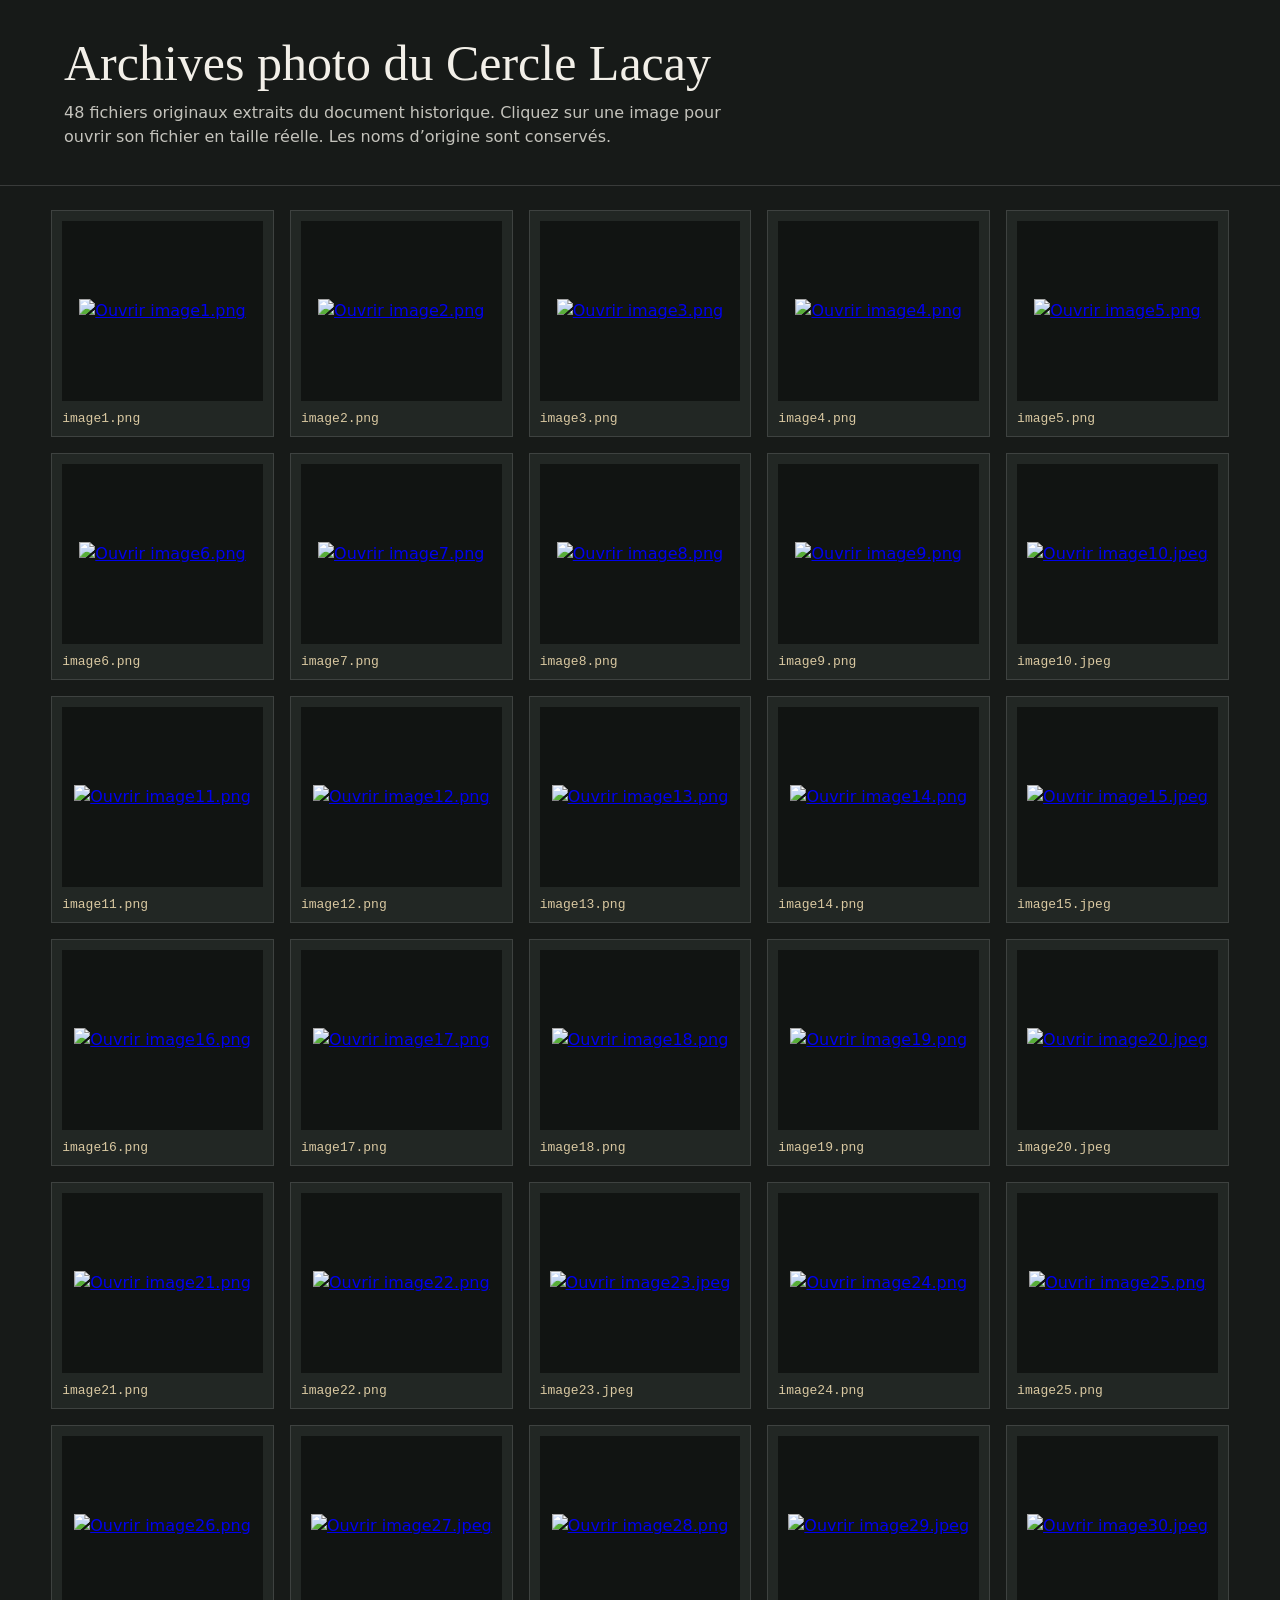
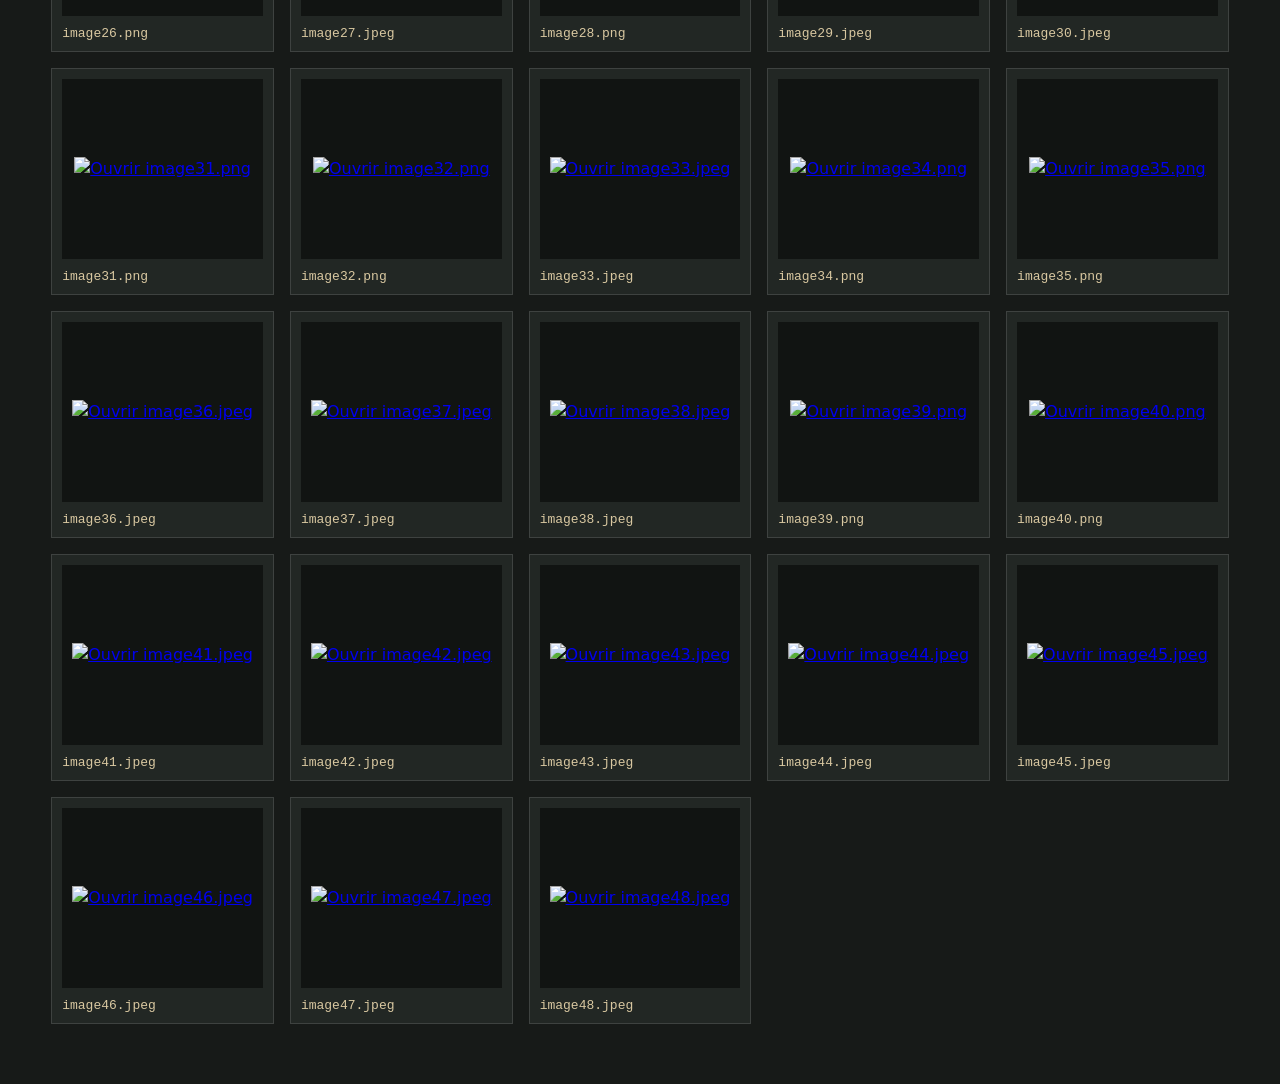
==== assets/archives/index.html @ a34129f1 "Ajouter la page des archives du Cercle" ====
<!doctype html>
<html lang="fr"><head><meta charset="utf-8"><meta name="viewport" content="width=device-width, initial-scale=1"><title>Archives photo · Cercle Lacay</title>
<style>
*{box-sizing:border-box}body{margin:0;background:#171a18;color:#f2efe8;font:16px/1.5 system-ui,sans-serif}header{padding:36px clamp(20px,5vw,70px);border-bottom:1px solid #ffffff25}h1{font:500 clamp(30px,4vw,50px)/1.1 Georgia,serif;margin:0 0 10px}header p{max-width:700px;color:#c4c3bc;margin:0}main{padding:24px clamp(16px,4vw,56px) 60px;display:grid;grid-template-columns:repeat(auto-fill,minmax(min(100%,220px),1fr));gap:16px}figure{margin:0;border:1px solid #ffffff20;background:#222724;padding:10px;display:flex;flex-direction:column;gap:10px}a{display:grid;place-items:center;min-height:180px;background:#111412}img{display:block;max-width:100%;max-height:260px;width:auto;height:auto;object-fit:contain}figcaption{font:13px ui-monospace,monospace;color:#d9c8a1}a:focus-visible{outline:2px solid #d7b775;outline-offset:3px}
</style></head><body><header><h1>Archives photo du Cercle Lacay</h1><p>48 fichiers originaux extraits du document historique. Cliquez sur une image pour ouvrir son fichier en taille réelle. Les noms d’origine sont conservés.</p></header><main><figure><a href="./image1.png" target="_blank" rel="noopener"><img src="./image1.png" alt="Ouvrir image1.png" loading="lazy"></a><figcaption>image1.png</figcaption></figure>
<figure><a href="./image2.png" target="_blank" rel="noopener"><img src="./image2.png" alt="Ouvrir image2.png" loading="lazy"></a><figcaption>image2.png</figcaption></figure>
<figure><a href="./image3.png" target="_blank" rel="noopener"><img src="./image3.png" alt="Ouvrir image3.png" loading="lazy"></a><figcaption>image3.png</figcaption></figure>
<figure><a href="./image4.png" target="_blank" rel="noopener"><img src="./image4.png" alt="Ouvrir image4.png" loading="lazy"></a><figcaption>image4.png</figcaption></figure>
<figure><a href="./image5.png" target="_blank" rel="noopener"><img src="./image5.png" alt="Ouvrir image5.png" loading="lazy"></a><figcaption>image5.png</figcaption></figure>
<figure><a href="./image6.png" target="_blank" rel="noopener"><img src="./image6.png" alt="Ouvrir image6.png" loading="lazy"></a><figcaption>image6.png</figcaption></figure>
<figure><a href="./image7.png" target="_blank" rel="noopener"><img src="./image7.png" alt="Ouvrir image7.png" loading="lazy"></a><figcaption>image7.png</figcaption></figure>
<figure><a href="./image8.png" target="_blank" rel="noopener"><img src="./image8.png" alt="Ouvrir image8.png" loading="lazy"></a><figcaption>image8.png</figcaption></figure>
<figure><a href="./image9.png" target="_blank" rel="noopener"><img src="./image9.png" alt="Ouvrir image9.png" loading="lazy"></a><figcaption>image9.png</figcaption></figure>
<figure><a href="./image10.jpeg" target="_blank" rel="noopener"><img src="./image10.jpeg" alt="Ouvrir image10.jpeg" loading="lazy"></a><figcaption>image10.jpeg</figcaption></figure>
<figure><a href="./image11.png" target="_blank" rel="noopener"><img src="./image11.png" alt="Ouvrir image11.png" loading="lazy"></a><figcaption>image11.png</figcaption></figure>
<figure><a href="./image12.png" target="_blank" rel="noopener"><img src="./image12.png" alt="Ouvrir image12.png" loading="lazy"></a><figcaption>image12.png</figcaption></figure>
<figure><a href="./image13.png" target="_blank" rel="noopener"><img src="./image13.png" alt="Ouvrir image13.png" loading="lazy"></a><figcaption>image13.png</figcaption></figure>
<figure><a href="./image14.png" target="_blank" rel="noopener"><img src="./image14.png" alt="Ouvrir image14.png" loading="lazy"></a><figcaption>image14.png</figcaption></figure>
<figure><a href="./image15.jpeg" target="_blank" rel="noopener"><img src="./image15.jpeg" alt="Ouvrir image15.jpeg" loading="lazy"></a><figcaption>image15.jpeg</figcaption></figure>
<figure><a href="./image16.png" target="_blank" rel="noopener"><img src="./image16.png" alt="Ouvrir image16.png" loading="lazy"></a><figcaption>image16.png</figcaption></figure>
<figure><a href="./image17.png" target="_blank" rel="noopener"><img src="./image17.png" alt="Ouvrir image17.png" loading="lazy"></a><figcaption>image17.png</figcaption></figure>
<figure><a href="./image18.png" target="_blank" rel="noopener"><img src="./image18.png" alt="Ouvrir image18.png" loading="lazy"></a><figcaption>image18.png</figcaption></figure>
<figure><a href="./image19.png" target="_blank" rel="noopener"><img src="./image19.png" alt="Ouvrir image19.png" loading="lazy"></a><figcaption>image19.png</figcaption></figure>
<figure><a href="./image20.jpeg" target="_blank" rel="noopener"><img src="./image20.jpeg" alt="Ouvrir image20.jpeg" loading="lazy"></a><figcaption>image20.jpeg</figcaption></figure>
<figure><a href="./image21.png" target="_blank" rel="noopener"><img src="./image21.png" alt="Ouvrir image21.png" loading="lazy"></a><figcaption>image21.png</figcaption></figure>
<figure><a href="./image22.png" target="_blank" rel="noopener"><img src="./image22.png" alt="Ouvrir image22.png" loading="lazy"></a><figcaption>image22.png</figcaption></figure>
<figure><a href="./image23.jpeg" target="_blank" rel="noopener"><img src="./image23.jpeg" alt="Ouvrir image23.jpeg" loading="lazy"></a><figcaption>image23.jpeg</figcaption></figure>
<figure><a href="./image24.png" target="_blank" rel="noopener"><img src="./image24.png" alt="Ouvrir image24.png" loading="lazy"></a><figcaption>image24.png</figcaption></figure>
<figure><a href="./image25.png" target="_blank" rel="noopener"><img src="./image25.png" alt="Ouvrir image25.png" loading="lazy"></a><figcaption>image25.png</figcaption></figure>
<figure><a href="./image26.png" target="_blank" rel="noopener"><img src="./image26.png" alt="Ouvrir image26.png" loading="lazy"></a><figcaption>image26.png</figcaption></figure>
<figure><a href="./image27.jpeg" target="_blank" rel="noopener"><img src="./image27.jpeg" alt="Ouvrir image27.jpeg" loading="lazy"></a><figcaption>image27.jpeg</figcaption></figure>
<figure><a href="./image28.png" target="_blank" rel="noopener"><img src="./image28.png" alt="Ouvrir image28.png" loading="lazy"></a><figcaption>image28.png</figcaption></figure>
<figure><a href="./image29.jpeg" target="_blank" rel="noopener"><img src="./image29.jpeg" alt="Ouvrir image29.jpeg" loading="lazy"></a><figcaption>image29.jpeg</figcaption></figure>
<figure><a href="./image30.jpeg" target="_blank" rel="noopener"><img src="./image30.jpeg" alt="Ouvrir image30.jpeg" loading="lazy"></a><figcaption>image30.jpeg</figcaption></figure>
<figure><a href="./image31.png" target="_blank" rel="noopener"><img src="./image31.png" alt="Ouvrir image31.png" loading="lazy"></a><figcaption>image31.png</figcaption></figure>
<figure><a href="./image32.png" target="_blank" rel="noopener"><img src="./image32.png" alt="Ouvrir image32.png" loading="lazy"></a><figcaption>image32.png</figcaption></figure>
<figure><a href="./image33.jpeg" target="_blank" rel="noopener"><img src="./image33.jpeg" alt="Ouvrir image33.jpeg" loading="lazy"></a><figcaption>image33.jpeg</figcaption></figure>
<figure><a href="./image34.png" target="_blank" rel="noopener"><img src="./image34.png" alt="Ouvrir image34.png" loading="lazy"></a><figcaption>image34.png</figcaption></figure>
<figure><a href="./image35.png" target="_blank" rel="noopener"><img src="./image35.png" alt="Ouvrir image35.png" loading="lazy"></a><figcaption>image35.png</figcaption></figure>
<figure><a href="./image36.jpeg" target="_blank" rel="noopener"><img src="./image36.jpeg" alt="Ouvrir image36.jpeg" loading="lazy"></a><figcaption>image36.jpeg</figcaption></figure>
<figure><a href="./image37.jpeg" target="_blank" rel="noopener"><img src="./image37.jpeg" alt="Ouvrir image37.jpeg" loading="lazy"></a><figcaption>image37.jpeg</figcaption></figure>
<figure><a href="./image38.jpeg" target="_blank" rel="noopener"><img src="./image38.jpeg" alt="Ouvrir image38.jpeg" loading="lazy"></a><figcaption>image38.jpeg</figcaption></figure>
<figure><a href="./image39.png" target="_blank" rel="noopener"><img src="./image39.png" alt="Ouvrir image39.png" loading="lazy"></a><figcaption>image39.png</figcaption></figure>
<figure><a href="./image40.png" target="_blank" rel="noopener"><img src="./image40.png" alt="Ouvrir image40.png" loading="lazy"></a><figcaption>image40.png</figcaption></figure>
<figure><a href="./image41.jpeg" target="_blank" rel="noopener"><img src="./image41.jpeg" alt="Ouvrir image41.jpeg" loading="lazy"></a><figcaption>image41.jpeg</figcaption></figure>
<figure><a href="./image42.jpeg" target="_blank" rel="noopener"><img src="./image42.jpeg" alt="Ouvrir image42.jpeg" loading="lazy"></a><figcaption>image42.jpeg</figcaption></figure>
<figure><a href="./image43.jpeg" target="_blank" rel="noopener"><img src="./image43.jpeg" alt="Ouvrir image43.jpeg" loading="lazy"></a><figcaption>image43.jpeg</figcaption></figure>
<figure><a href="./image44.jpeg" target="_blank" rel="noopener"><img src="./image44.jpeg" alt="Ouvrir image44.jpeg" loading="lazy"></a><figcaption>image44.jpeg</figcaption></figure>
<figure><a href="./image45.jpeg" target="_blank" rel="noopener"><img src="./image45.jpeg" alt="Ouvrir image45.jpeg" loading="lazy"></a><figcaption>image45.jpeg</figcaption></figure>
<figure><a href="./image46.jpeg" target="_blank" rel="noopener"><img src="./image46.jpeg" alt="Ouvrir image46.jpeg" loading="lazy"></a><figcaption>image46.jpeg</figcaption></figure>
<figure><a href="./image47.jpeg" target="_blank" rel="noopener"><img src="./image47.jpeg" alt="Ouvrir image47.jpeg" loading="lazy"></a><figcaption>image47.jpeg</figcaption></figure>
<figure><a href="./image48.jpeg" target="_blank" rel="noopener"><img src="./image48.jpeg" alt="Ouvrir image48.jpeg" loading="lazy"></a><figcaption>image48.jpeg</figcaption></figure></main></body></html>
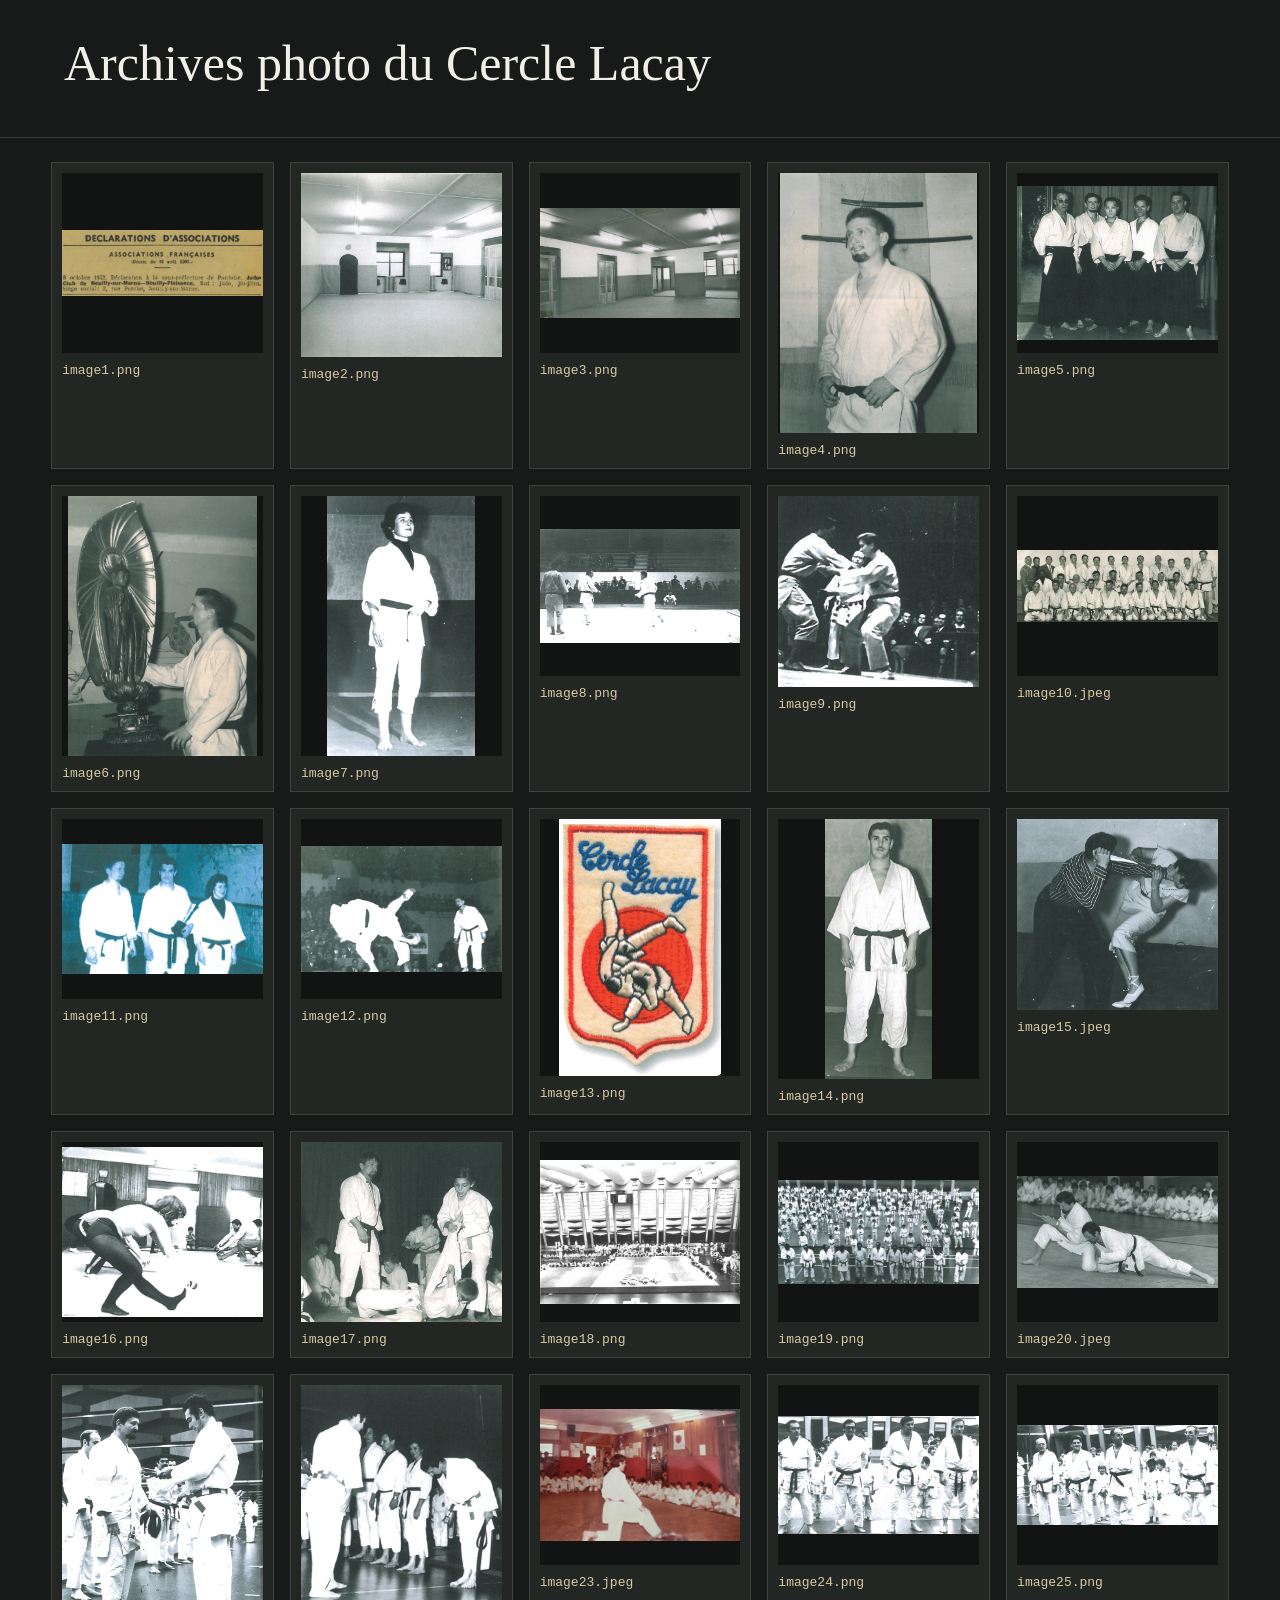
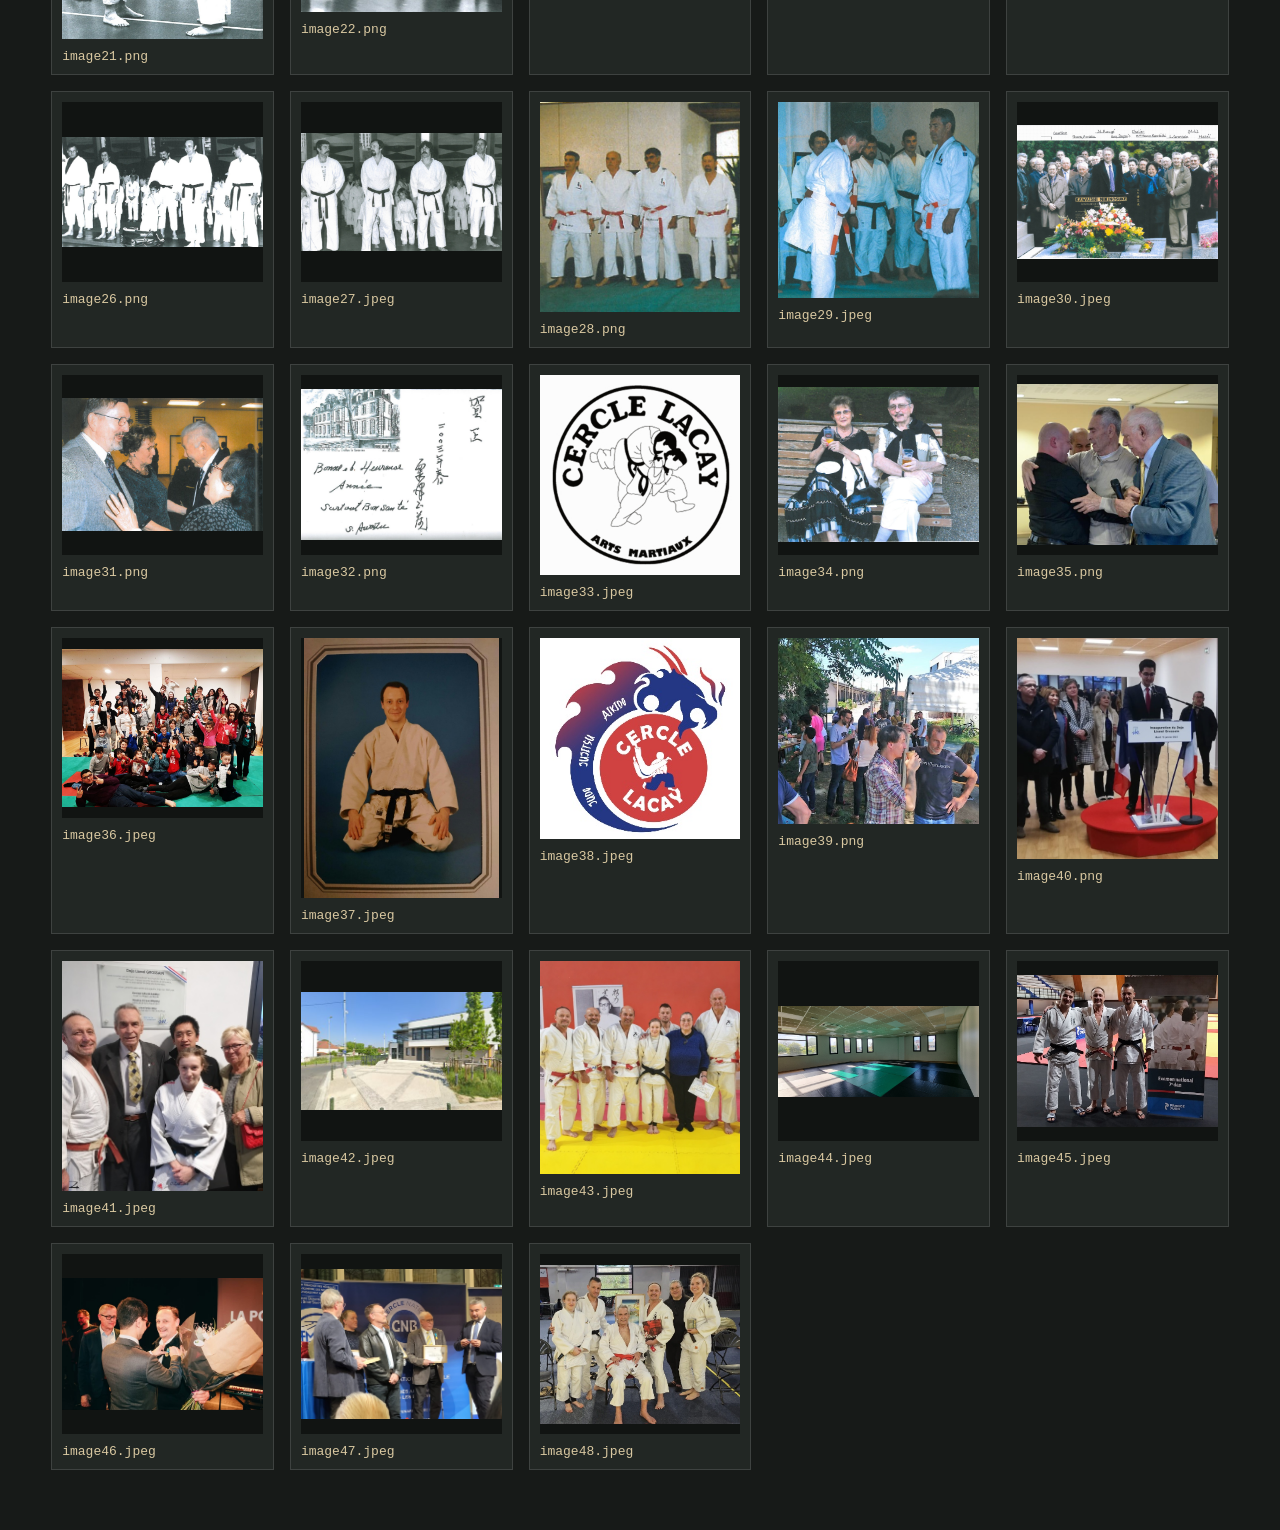
==== commit a13b3b26: "Supprimer le texte d’introduction des archives photo" ====
--- a/assets/archives/index.html
+++ b/assets/archives/index.html
@@ -2,7 +2,7 @@
 <html lang="fr"><head><meta charset="utf-8"><meta name="viewport" content="width=device-width, initial-scale=1"><title>Archives photo · Cercle Lacay</title>
 <style>
 *{box-sizing:border-box}body{margin:0;background:#171a18;color:#f2efe8;font:16px/1.5 system-ui,sans-serif}header{padding:36px clamp(20px,5vw,70px);border-bottom:1px solid #ffffff25}h1{font:500 clamp(30px,4vw,50px)/1.1 Georgia,serif;margin:0 0 10px}header p{max-width:700px;color:#c4c3bc;margin:0}main{padding:24px clamp(16px,4vw,56px) 60px;display:grid;grid-template-columns:repeat(auto-fill,minmax(min(100%,220px),1fr));gap:16px}figure{margin:0;border:1px solid #ffffff20;background:#222724;padding:10px;display:flex;flex-direction:column;gap:10px}a{display:grid;place-items:center;min-height:180px;background:#111412}img{display:block;max-width:100%;max-height:260px;width:auto;height:auto;object-fit:contain}figcaption{font:13px ui-monospace,monospace;color:#d9c8a1}a:focus-visible{outline:2px solid #d7b775;outline-offset:3px}
-</style></head><body><header><h1>Archives photo du Cercle Lacay</h1><p>48 fichiers originaux extraits du document historique. Cliquez sur une image pour ouvrir son fichier en taille réelle. Les noms d’origine sont conservés.</p></header><main><figure><a href="./image1.png" target="_blank" rel="noopener"><img src="./image1.png" alt="Ouvrir image1.png" loading="lazy"></a><figcaption>image1.png</figcaption></figure>
+</style></head><body><header><h1>Archives photo du Cercle Lacay</h1></header><main><figure><a href="./image1.png" target="_blank" rel="noopener"><img src="./image1.png" alt="Ouvrir image1.png" loading="lazy"></a><figcaption>image1.png</figcaption></figure>
 <figure><a href="./image2.png" target="_blank" rel="noopener"><img src="./image2.png" alt="Ouvrir image2.png" loading="lazy"></a><figcaption>image2.png</figcaption></figure>
 <figure><a href="./image3.png" target="_blank" rel="noopener"><img src="./image3.png" alt="Ouvrir image3.png" loading="lazy"></a><figcaption>image3.png</figcaption></figure>
 <figure><a href="./image4.png" target="_blank" rel="noopener"><img src="./image4.png" alt="Ouvrir image4.png" loading="lazy"></a><figcaption>image4.png</figcaption></figure>
